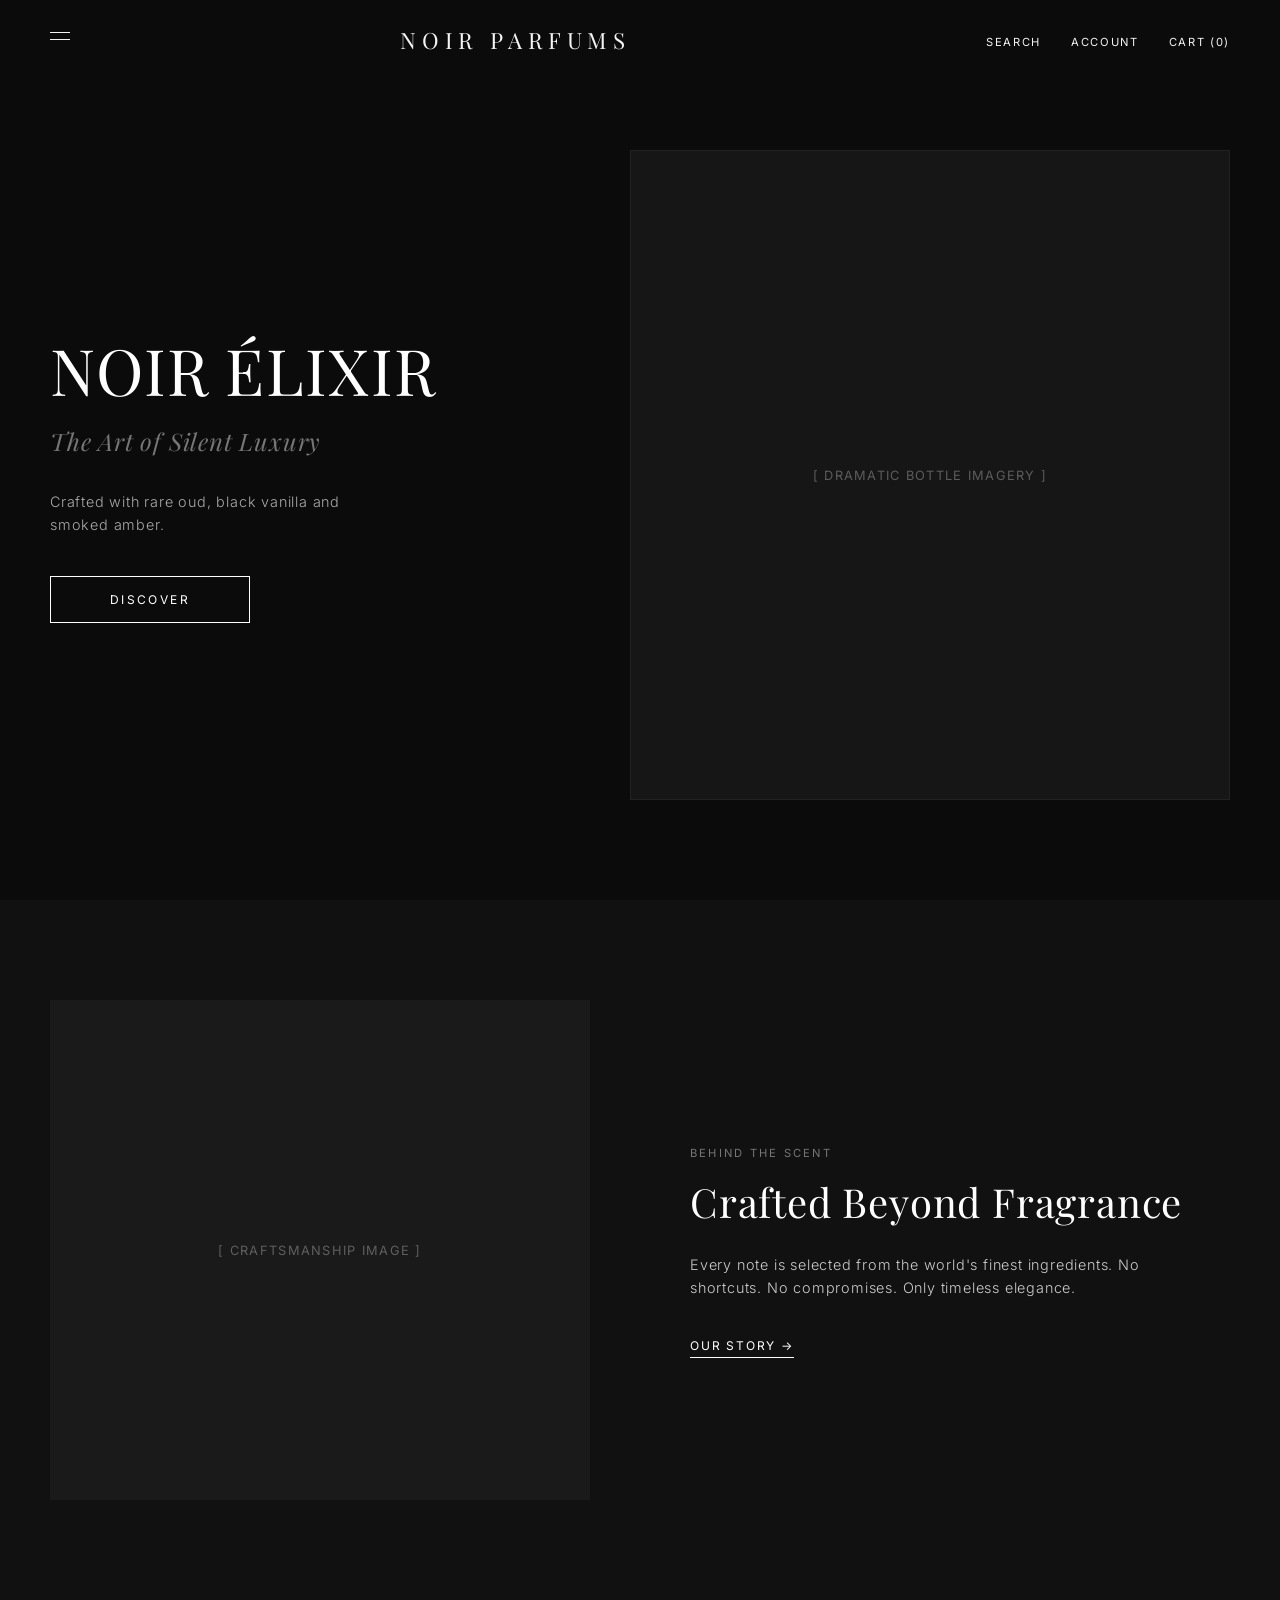
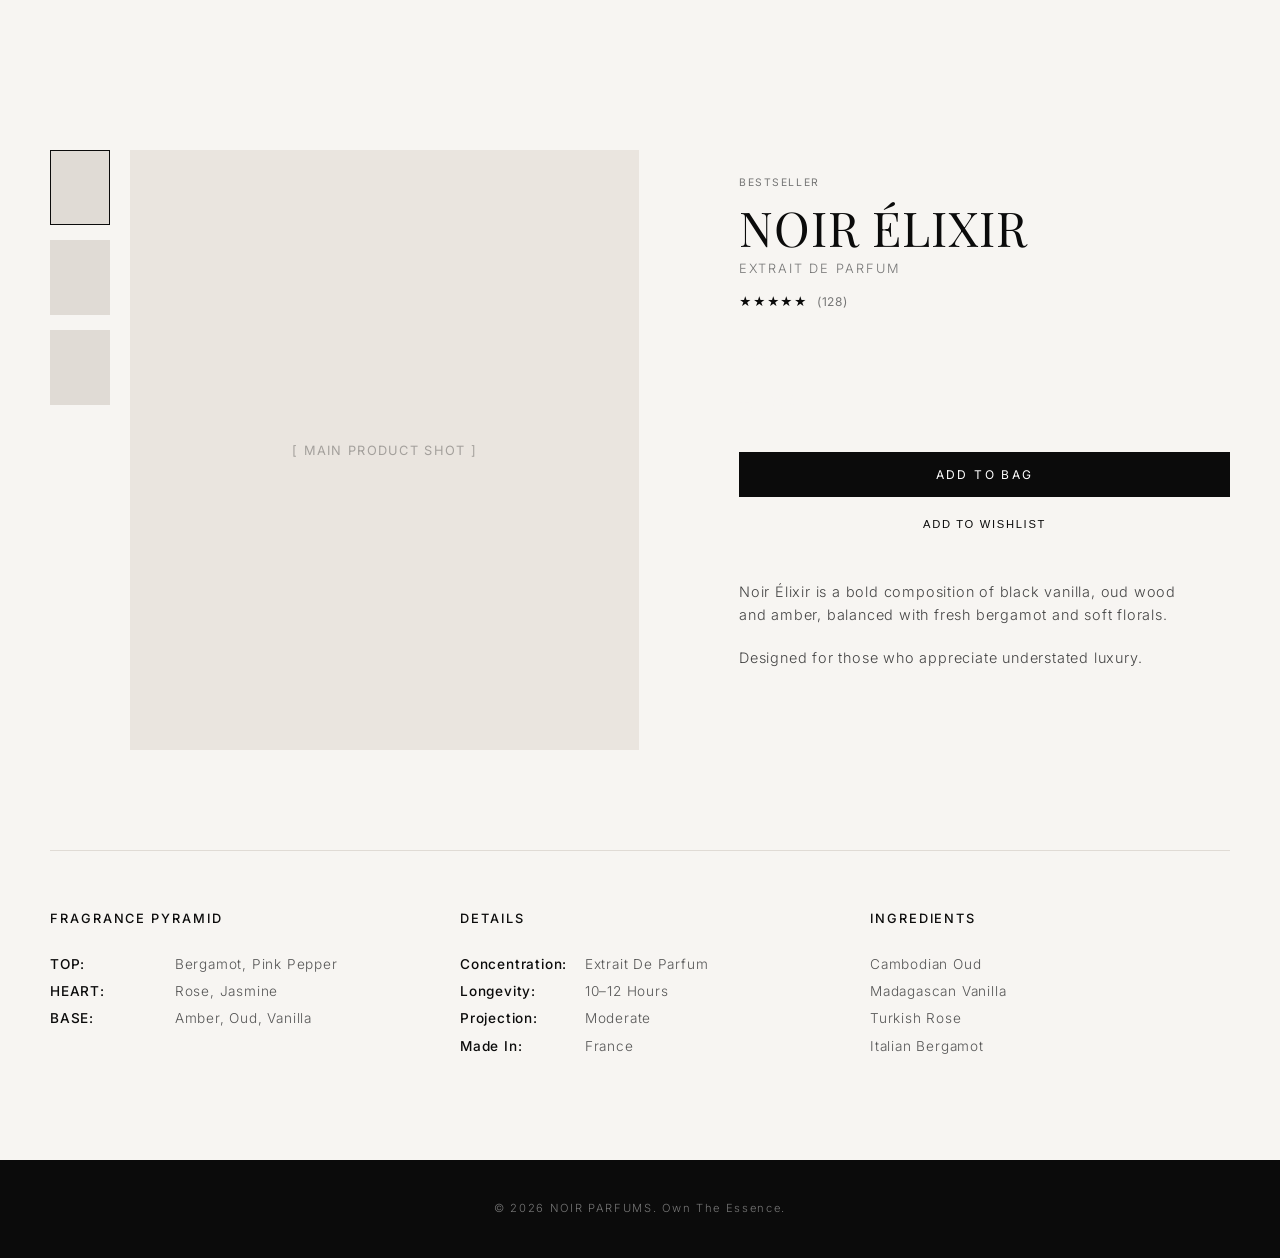
==== index.html @ 089ad14e "yes" ====
<!DOCTYPE html>
<html lang="en">
<head>
    <meta charset="UTF-8">
    <meta name="viewport" content="width=device-width, initial-scale=1.0">
    <title>NOIR PARFUMS | Noir Élixir</title>
    <link rel="stylesheet" href="style.css">
    <link rel="preconnect" href="https://fonts.googleapis.com">
    <link rel="preconnect" href="https://fonts.gstatic.com" crossorigin>
    <link href="https://fonts.googleapis.com/css2?family=Inter:wght@300;400;500&family=Playfair+Display:ital,wght@0,400;0,600;1,400&display=swap" rel="stylesheet">
</head>
<body>

    <header class="navbar">
        <div class="nav-left">
            <button class="menu-btn"><span></span><span></span></button>
        </div>
        <div class="nav-center">
            <a href="#" class="logo">NOIR PARFUMS</a>
        </div>
        <div class="nav-right">
            <a href="#" class="nav-link">SEARCH</a>
            <a href="#" class="nav-link">ACCOUNT</a>
            <a href="#" class="nav-link">CART (0)</a>
        </div>
    </header>

    <main>
        <section class="page-hero">
            <div class="hero-container">
                <div class="hero-content">
                    <h1 class="hero-title">NOIR ÉLIXIR</h1>
                    <p class="hero-subtitle">The Art of Silent Luxury</p>
                    <p class="hero-desc">Crafted with rare oud, black vanilla and smoked amber.</p>
                    <a href="#product-page" class="btn btn-outline-white">DISCOVER</a>
                </div>
                <div class="hero-image-wrapper">
                    <div class="image-placeholder dark-bottle-bg">
                        <span>[ Dramatic Bottle Imagery ]</span>
                    </div>
                </div>
            </div>
        </section>

        <section class="marketing-split">
            <div class="split-container">
                <div class="split-image">
                    <div class="image-placeholder grid-bg"><span>[ Craftsmanship Image ]</span></div>
                </div>
                <div class="split-text">
                    <span class="section-tag">BEHIND THE SCENT</span>
                    <h2>Crafted Beyond Fragrance</h2>
                    <p>Every note is selected from the world's finest ingredients. No shortcuts. No compromises. Only timeless elegance.</p>
                    <a href="#" class="text-link">OUR STORY &rarr;</a>
                </div>
            </div>
        </section>


        <section id="product-page" class="page-pdp">
            <div class="pdp-container">
                
                <div class="pdp-gallery">
                    <div class="thumbnails">
                        <div class="thumb active"></div>
                        <div class="thumb"></div>
                        <div class="thumb"></div>
                    </div>
                    <div class="main-pdp-image">
                        <div class="image-placeholder light-bottle-bg">
                            <span>[ Main Product Shot ]</span>
                        </div>
                    </div>
                </div>

                <div class="pdp-details">
                    <span class="product-tag">BESTSELLER</span>
                    <h1 class="product-title">NOIR ÉLIXIR</h1>
                    <p class="product-type">EXTRAIT DE PARFUM</p>
                    <div class="product-rating">★★★★★ <span class="rating-count">(128)</span></div>
                    
                    <p class="product-size">100ml</p>
                    <p class="product-price">€185</p>

                    <button class="btn btn-solid-black">ADD TO BAG</button>
                    <button class="btn-wishlist">ADD TO WISHLIST</button>

                    <div class="product-description-text">
                        <p>Noir Élixir is a bold composition of black vanilla, oud wood and amber, balanced with fresh bergamot and soft florals.</p>
                        <p>Designed for those who appreciate understated luxury.</p>
                    </div>
                </div>

            </div>

            <div class="specs-grid">
                <div class="spec-col">
                    <h3>FRAGRANCE PYRAMID</h3>
                    <ul class="spec-list">
                        <li><strong>TOP:</strong> Bergamot, Pink Pepper</li>
                        <li><strong>HEART:</strong> Rose, Jasmine</li>
                        <li><strong>BASE:</strong> Amber, Oud, Vanilla</li>
                    </ul>
                </div>
                <div class="spec-col">
                    <h3>DETAILS</h3>
                    <ul class="spec-list">
                        <li><strong>Concentration:</strong> Extrait De Parfum</li>
                        <li><strong>Longevity:</strong> 10–12 Hours</li>
                        <li><strong>Projection:</strong> Moderate</li>
                        <li><strong>Made In:</strong> France</li>
                    </ul>
                </div>
                <div class="spec-col">
                    <h3>INGREDIENTS</h3>
                    <ul class="spec-list">
                        <li>Cambodian Oud</li>
                        <li>Madagascan Vanilla</li>
                        <li>Turkish Rose</li>
                        <li>Italian Bergamot</li>
                    </ul>
                </div>
            </div>
        </section>
    </main>

    <footer class="minimal-footer">
        <p>&copy; 2026 NOIR PARFUMS. Own The Essence.</p>
    </footer>

</body>
</html>
---- style.css ----
/* --- RESET & VARIABLES --- */
* {
    margin: 0;
    padding: 0;
    box-sizing: border-box;
}

:root {
    --color-noir: #0b0b0b;
    --color-alabaster: #f7f5f2;
    --color-pure-white: #ffffff;
    --color-muted-gray: #767676;
    --font-serif: 'Playfair Display', Georgia, serif;
    --font-sans: 'Inter', Helvetica, sans-serif;
}

html {
    scroll-behavior: smooth;
}

body {
    font-family: var(--font-sans);
    background-color: var(--color-noir);
    color: var(--color-pure-white);
    letter-spacing: 0.05em;
    -webkit-font-smoothing: antialiased;
}

/* --- TYPOGRAPHY & BUTTONS --- */
h1, h2, h3 {
    font-family: var(--font-serif);
    font-weight: 400;
    letter-spacing: 0.02em;
}

p {
    font-size: 0.9rem;
    line-height: 1.6;
    color: var(--color-alabaster);
    font-weight: 300;
}

.btn {
    display: inline-block;
    padding: 15px 40px;
    font-family: var(--font-sans);
    font-size: 0.75rem;
    letter-spacing: 0.2em;
    text-transform: uppercase;
    text-decoration: none;
    border: none;
    cursor: pointer;
    transition: all 0.3s ease;
    width: 100%;
    text-align: center;
}

.btn-outline-white {
    border: 1px solid var(--color-pure-white);
    background: transparent;
    color: var(--color-pure-white);
}

.btn-outline-white:hover {
    background: var(--color-pure-white);
    color: var(--color-noir);
}

.btn-solid-black {
    background: var(--color-noir);
    color: var(--color-pure-white);
}

.btn-solid-black:hover {
    background: #222;
}

.text-link {
    font-size: 0.75rem;
    text-transform: uppercase;
    letter-spacing: 0.15em;
    color: var(--color-pure-white);
    text-decoration: none;
    border-bottom: 1px solid var(--color-pure-white);
    padding-bottom: 4px;
}

/* --- GLOBAL NAVIGATION --- */
.navbar {
    display: flex;
    justify-content: space-between;
    align-items: center;
    padding: 25px 50px;
    position: fixed;
    width: 100%;
    top: 0;
    z-index: 100;
    background: transparent;
    mix-blend-mode: difference; /* Keeps nav visible across dark & light page sections */
}

.logo {
    font-family: var(--font-serif);
    font-size: 1.4rem;
    color: var(--color-pure-white);
    text-decoration: none;
    letter-spacing: 0.25em;
}

.nav-link {
    font-size: 0.7rem;
    color: var(--color-pure-white);
    text-decoration: none;
    margin-left: 25px;
    letter-spacing: 0.15em;
}

.menu-btn {
    background: none;
    border: none;
    cursor: pointer;
}
.menu-btn span {
    display: block;
    width: 20px;
    height: 1px;
    background: var(--color-pure-white);
    margin-bottom: 6px;
}

/* --- PAGE 1: HERO & MARKETING (DARK) --- */
.page-hero {
    min-height: 100vh;
    display: flex;
    align-items: center;
    padding: 100px 50px 50px 50px;
}

.hero-container {
    display: grid;
    grid-template-columns: 1fr 1.2fr;
    width: 100%;
    max-width: 1400px;
    margin: 0 auto;
    gap: 80px;
    align-items: center;
}

.hero-title {
    font-size: 4rem;
    margin-bottom: 10px;
}

.hero-subtitle {
    font-family: var(--font-serif);
    font-style: italic;
    font-size: 1.5rem;
    color: var(--color-muted-gray);
    margin-bottom: 30px;
}

.hero-desc {
    max-width: 350px;
    margin-bottom: 40px;
    color: #aaa;
}

.hero-content .btn {
    max-width: 200px;
}

/* Marketing Split Section */
.marketing-split {
    padding: 100px 50px;
    background-color: #111111;
}

.split-container {
    display: grid;
    grid-template-columns: 1fr 1fr;
    max-width: 1400px;
    margin: 0 auto;
    gap: 100px;
    align-items: center;
}

.section-tag {
    font-size: 0.7rem;
    letter-spacing: 0.2em;
    color: var(--color-muted-gray);
    display: block;
    margin-bottom: 15px;
}

.split-text h2 {
    font-size: 2.5rem;
    margin-bottom: 25px;
}

.split-text p {
    margin-bottom: 35px;
    max-width: 450px;
    color: #ccc;
}

/* --- PAGE 2: PRODUCT DESCRIPTION PAGE (LIGHT) --- */
.page-pdp {
    background-color: var(--color-alabaster);
    color: var(--color-noir);
    padding: 150px 50px 100px 50px;
}

.pdp-container {
    display: grid;
    grid-template-columns: 1.2fr 1fr;
    max-width: 1400px;
    margin: 0 auto;
    gap: 100px;
}

/* PDP Gallery Grid Layout */
.pdp-gallery {
    display: flex;
    gap: 20px;
}

.thumbnails {
    display: flex;
    flex-direction: column;
    gap: 15px;
}

.thumb {
    width: 60px;
    height: 75px;
    background-color: #e0dbd5;
    border: 1px solid transparent;
    cursor: pointer;
}

.thumb.active {
    border-color: var(--color-noir);
}

.main-pdp-image {
    flex-grow: 1;
}

/* Right Side Purchase Panel */
.pdp-details {
    padding-top: 20px;
}

.product-tag {
    font-size: 0.65rem;
    letter-spacing: 0.15em;
    color: var(--color-muted-gray);
}

.product-title {
    font-size: 3rem;
    margin-top: 5px;
}

.product-type {
    font-size: 0.8rem;
    letter-spacing: 0.15em;
    color: var(--color-muted-gray);
    margin-bottom: 15px;
}

.product-rating {
    font-size: 0.75rem;
    margin-bottom: 40px;
}

.rating-count {
    color: var(--color-muted-gray);
    margin-left: 5px;
}

.product-size {
    font-size: 0.85rem;
    margin-bottom: 5px;
}

.product-price {
    font-family: var(--font-serif);
    font-size: 1.8rem;
    margin-bottom: 30px;
}

.pdp-details .btn-solid-black {
    margin-bottom: 15px;
}

.btn-wishlist {
    background: none;
    border: none;
    width: 100%;
    text-align: center;
    font-size: 0.7rem;
    letter-spacing: 0.15em;
    cursor: pointer;
    text-transform: uppercase;
    margin-bottom: 50px;
    color: var(--color-noir);
}

.product-description-text p {
    color: #444;
    margin-bottom: 20px;
    max-width: 450px;
}

/* Technical Details Grid at the bottom of PDP */
.specs-grid {
    display: grid;
    grid-template-columns: repeat(3, 1fr);
    max-width: 1400px;
    margin: 100px auto 0 auto;
    gap: 50px;
    border-top: 1px solid #e0dbd5;
    padding-top: 60px;
}

.spec-col h3 {
    font-size: 0.8rem;
    letter-spacing: 0.15em;
    margin-bottom: 25px;
    color: var(--color-noir);
    font-family: var(--font-sans);
    font-weight: 500;
}

.spec-list {
    list-style: none;
}

.spec-list li {
    font-size: 0.85rem;
    line-height: 2;
    color: #555;
    font-weight: 300;
}

.spec-list li strong {
    font-weight: 500;
    color: var(--color-noir);
    display: inline-block;
    width: 120px;
}

/* --- IMAGE PLACEHOLDERS FOR MOCKUP PURPOSES --- */
.image-placeholder {
    width: 100%;
    display: flex;
    align-items: center;
    justify-content: center;
    color: rgba(255,255,255,0.3);
    font-size: 0.8rem;
    letter-spacing: 0.1em;
    text-transform: uppercase;
}

.dark-bottle-bg { height: 650px; background: #161616; border: 1px solid #222; }
.grid-bg { height: 500px; background: #1a1a1a; }
.light-bottle-bg { height: 600px; background: #eae5df; color: rgba(0,0,0,0.3); }

/* --- MINIMAL FOOTER --- */
.minimal-footer {
    padding: 40px;
    text-align: center;
    background: var(--color-noir);
}
.minimal-footer p {
    font-size: 0.7rem;
    color: var(--color-muted-gray);
    letter-spacing: 0.15em;
}

/* --- RESPONSIVE ADJUSTMENTS --- */
@media (max-width: 968px) {
    .hero-container, .split-container, .pdp-container, .specs-grid {
        grid-template-columns: 1fr;
        gap: 40px;
    }
    .navbar { padding: 20px; }
    .page-hero, .marketing-split, .page-pdp { padding: 80px 20px; }
    .hero-title { font-size: 2.8rem; }
    .pdp-gallery { flex-direction: column-reverse; }
    .thumbnails { flex-direction: row; }
}
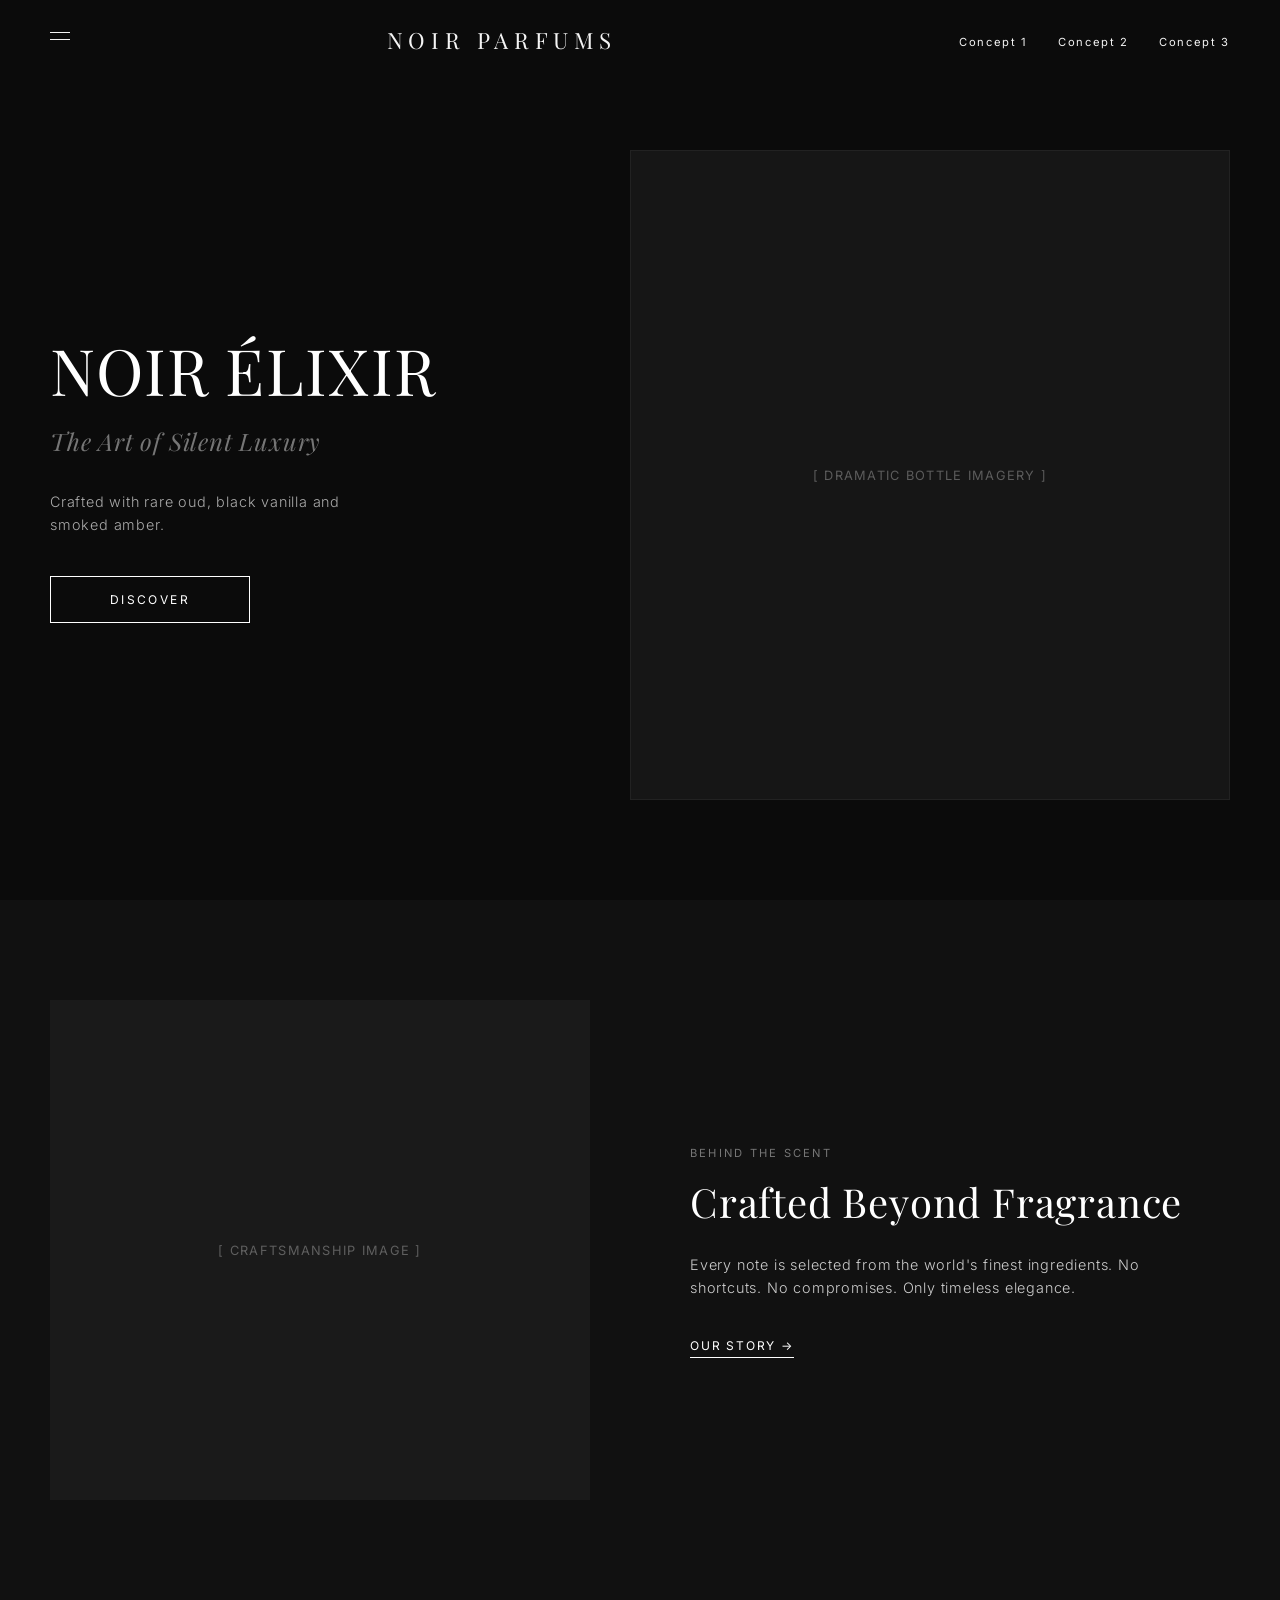
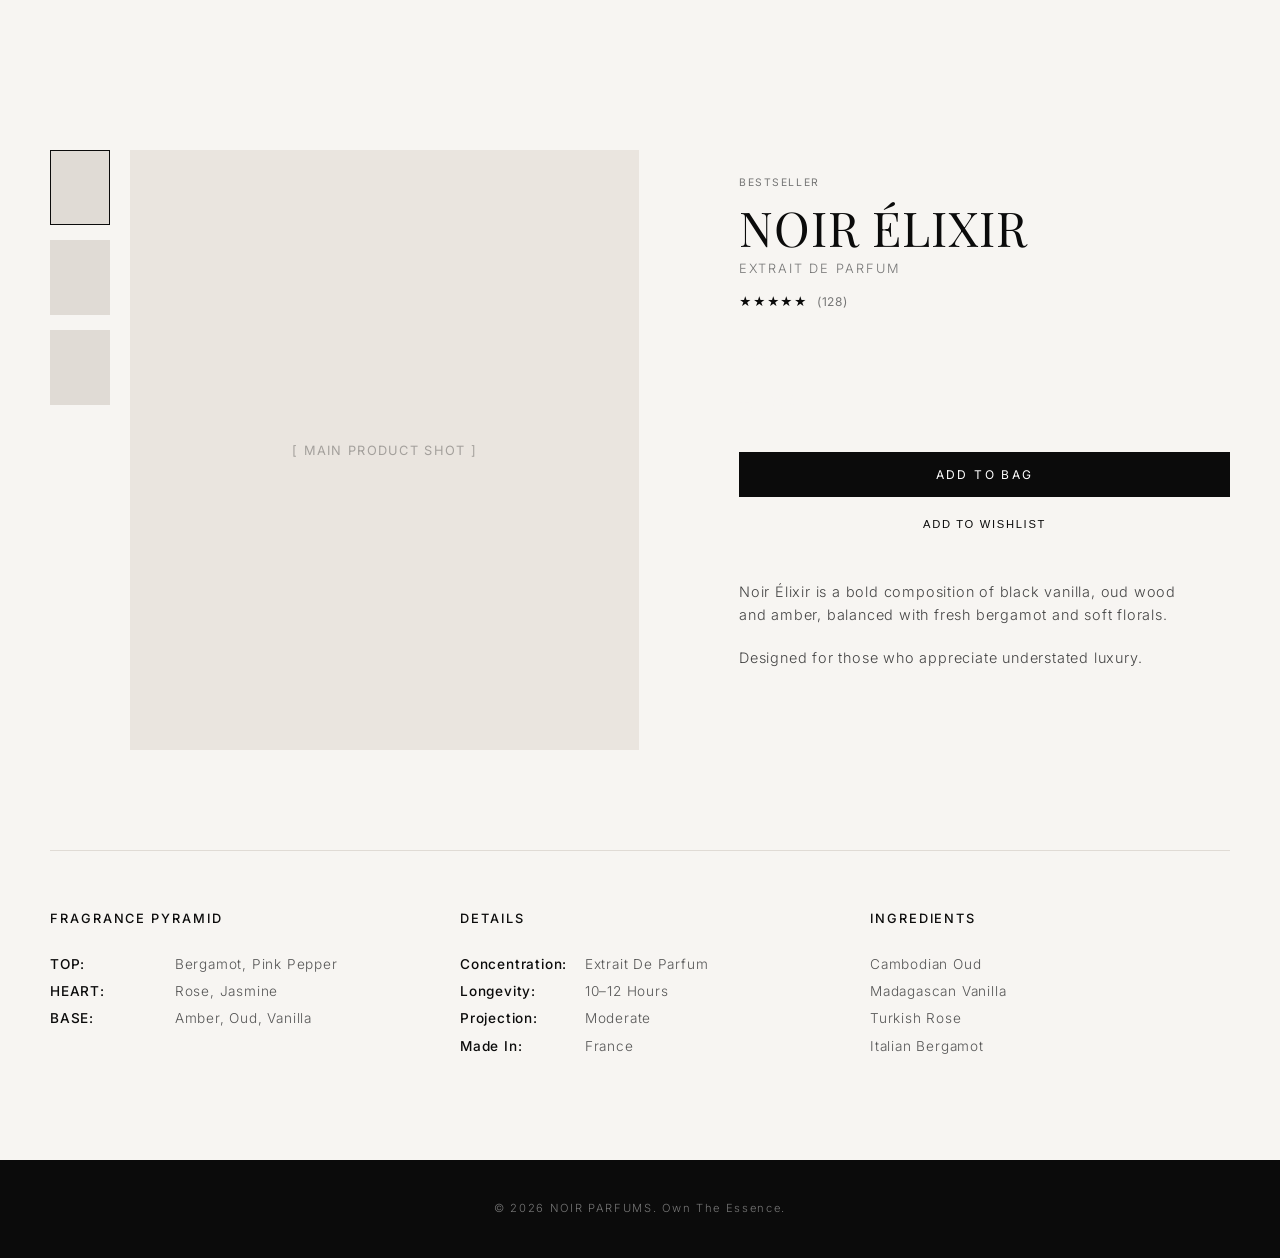
==== commit ec408e4b: "yess" ====
--- a/index.html
+++ b/index.html
@@ -19,9 +19,9 @@
             <a href="#" class="logo">NOIR PARFUMS</a>
         </div>
         <div class="nav-right">
-            <a href="#" class="nav-link">SEARCH</a>
-            <a href="#" class="nav-link">ACCOUNT</a>
-            <a href="#" class="nav-link">CART (0)</a>
+            <a href="index.html" class="nav-link">Concept 1</a>
+            <a href="index2.html" class="nav-link">Concept 2</a>
+            <a href="index3.html" class="nav-link">Concept 3</a>
         </div>
     </header>
 
